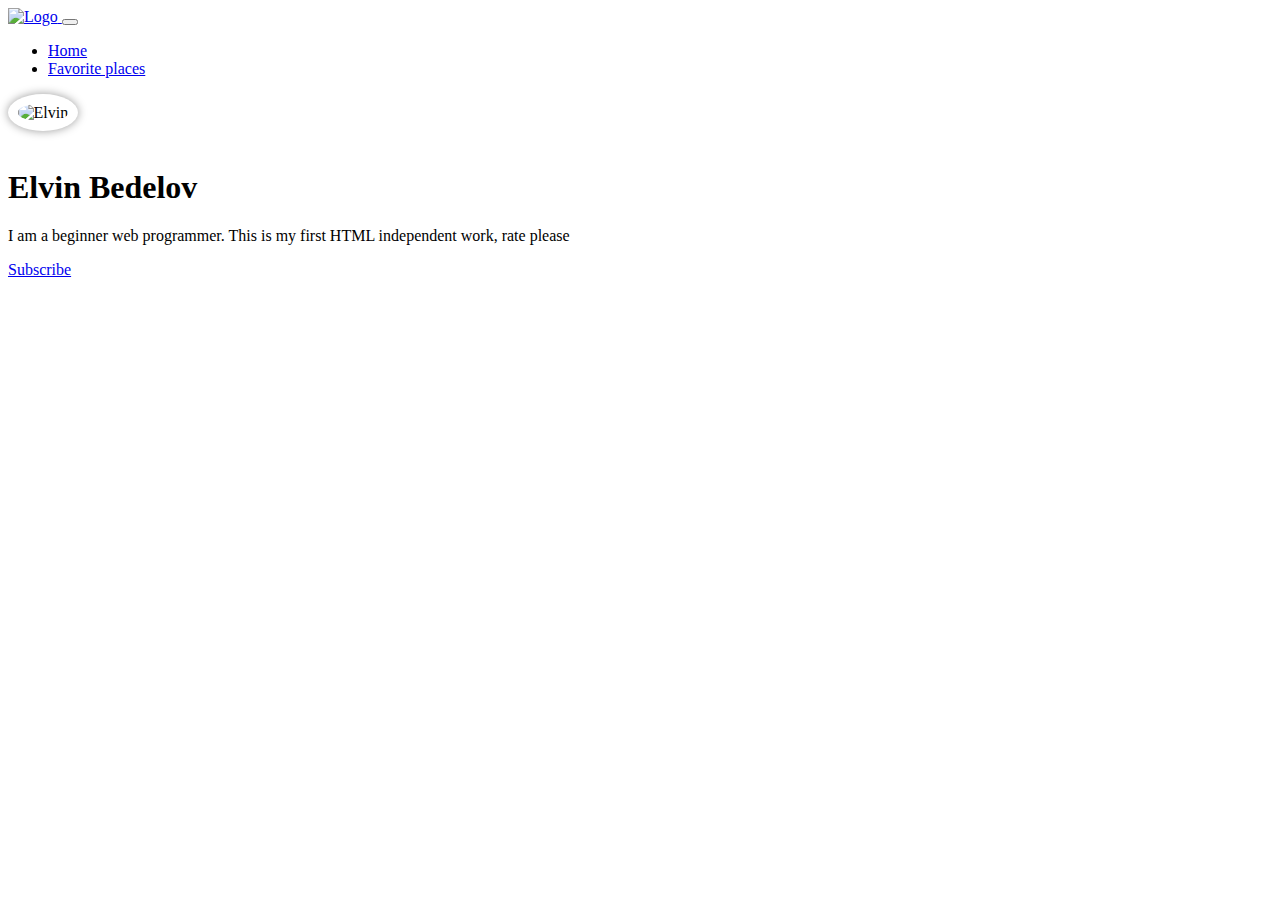
==== index.html @ 02257e4d "Add files via upload" ====
<!DOCTYPE html>
<html lang="en">
  <head>
    <meta charset="UTF-8" />
    <meta name="viewport" content="width=device-width, initial-scale=1.0" />
    <title>My page</title>
    <link
      href="https://cdn.jsdelivr.net/npm/bootstrap@5.3.0-alpha1/dist/css/bootstrap.min.css"
      rel="stylesheet"
      integrity="sha384-GLhlTQ8iRABdZLl6O3oVMWSktQOp6b7In1Zl3/Jr59b6EGGoI1aFkw7cmDA6j6gD"
      crossorigin="anonymous"
    />
    <script
      src="https://cdn.jsdelivr.net/npm/bootstrap@5.3.0-alpha1/dist/js/bootstrap.min.js"
      integrity="sha384-mQ93GR66B00ZXjt0YO5KlohRA5SY2XofN4zfuZxLkoj1gXtW8ANNCe9d5Y3eG5eD"
      crossorigin="anonymous"
    ></script>
    <link rel="apple-touch-icon" sizes="180x180" href="/apple-touch-icon.png" />
    <link rel="icon" type="image/png" sizes="32x32" href="/favicon-32x32.png" />
    <link rel="icon" type="image/png" sizes="16x16" href="/favicon-16x16.png" />
    <link rel="manifest" href="/site.webmanifest" />
    <style>
      .rounded-img {
        width: 60%;
        border-radius: 50%;
        box-shadow: 0 0 10px rgba(0, 0, 0, 0.4);
        padding: 0.6em;
        margin-bottom: 1em;
      }
    </style>
  </head>
  <body>
    <nav class="navbar navbar-expand-lg navbar-dark bg-dark">
      <div class="container">
        <a class="navbar-brand p-0" href="/">
          <img src="EB.png" alt="Logo" width="40" />
        </a>
        <button
          class="navbar-toggler"
          type="button"
          data-bs-toggle="collapse"
          data-bs-target="#navbarNav"
          aria-controls="navbarNav"
          aria-expanded="false"
          aria-label="Toggle navigation"
        >
          <span class="navbar-toggler-icon"></span>
        </button>
        <div class="collapse navbar-collapse" id="navbarNav">
          <ul class="navbar-nav">
            <li class="nav-item">
              <a class="nav-link active" aria-current="page" href="/">Home</a>
            </li>
            <li class="nav-item">
              <a class="nav-link" href="places.html">Favorite places</a>
            </li>
          </ul>
        </div>
      </div>
    </nav>
    <div class="container text-center my-5">
      <div class="row">
        <div class="col-lg-6 mx-auto">
          <img class="rounded-img" src="img.jpg" alt="Elvin" />
          <h1 class="fw-light">Elvin Bedelov</h1>
          <p class="lead text-muted">
            I am a beginner web programmer. This is my first HTML independent
            work, rate please
          </p>
          <a
            href="https://www.instagram.com/folzycs/?hl=tr"
            target="_blank"
            class="btn btn-primary"
          >
            Subscribe
          </a>
        </div>
      </div>
    </div>
  </body>
</html>
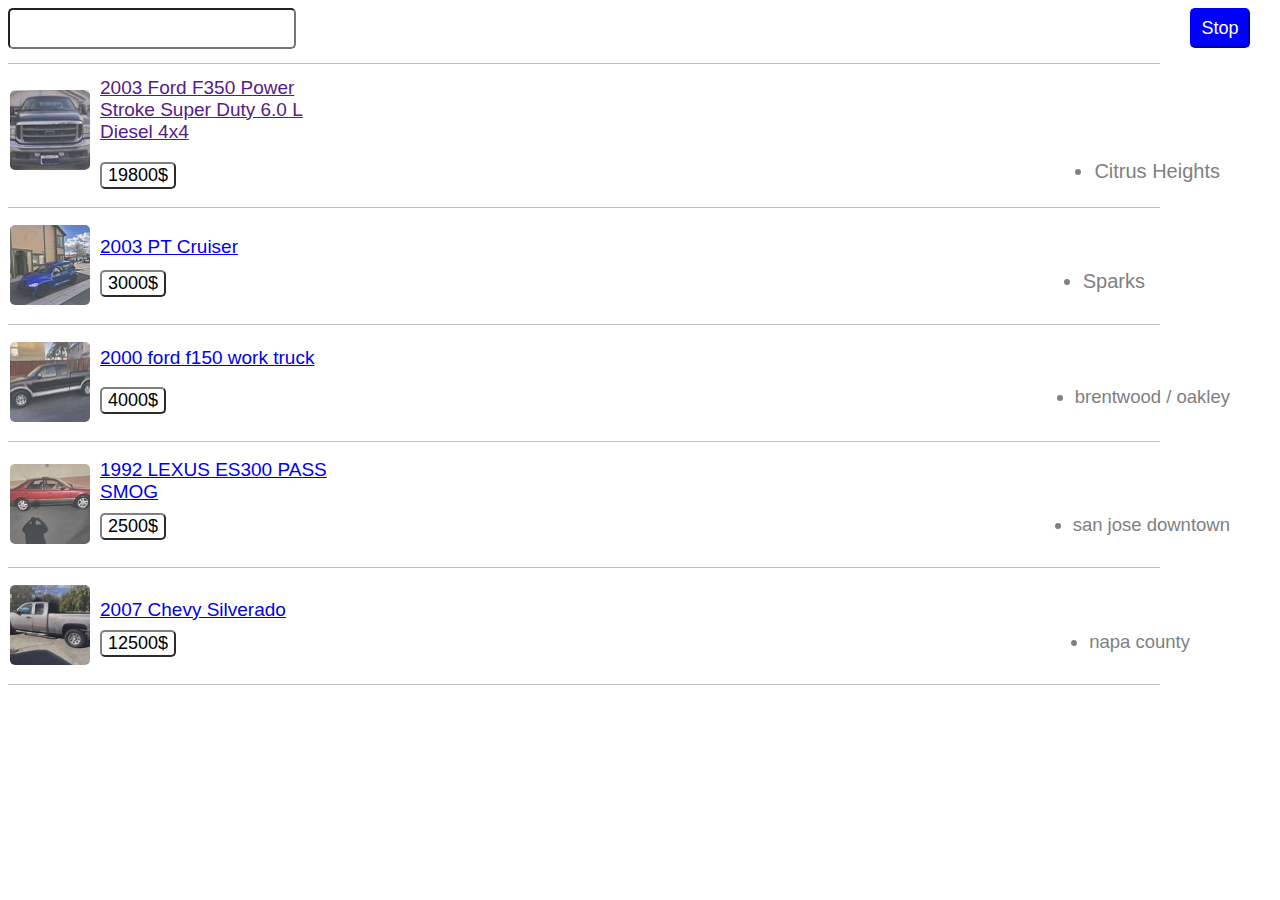
==== commit c43a4397: "Add files via upload" ====
--- a/index.html
+++ b/index.html
@@ -1,81 +1,49 @@
 <!DOCTYPE html>
-<html lang="en">
-  <head>
-    <meta charset="UTF-8" />
-    <meta name="viewport" content="width=device-width, initial-scale=1.0" />
-    <title>My page</title>
-    <link
-      href="https://cdn.jsdelivr.net/npm/bootstrap@5.3.0-alpha1/dist/css/bootstrap.min.css"
-      rel="stylesheet"
-      integrity="sha384-GLhlTQ8iRABdZLl6O3oVMWSktQOp6b7In1Zl3/Jr59b6EGGoI1aFkw7cmDA6j6gD"
-      crossorigin="anonymous"
-    />
-    <script
-      src="https://cdn.jsdelivr.net/npm/bootstrap@5.3.0-alpha1/dist/js/bootstrap.min.js"
-      integrity="sha384-mQ93GR66B00ZXjt0YO5KlohRA5SY2XofN4zfuZxLkoj1gXtW8ANNCe9d5Y3eG5eD"
-      crossorigin="anonymous"
-    ></script>
-    <link rel="apple-touch-icon" sizes="180x180" href="/apple-touch-icon.png" />
-    <link rel="icon" type="image/png" sizes="32x32" href="/favicon-32x32.png" />
-    <link rel="icon" type="image/png" sizes="16x16" href="/favicon-16x16.png" />
-    <link rel="manifest" href="/site.webmanifest" />
-    <style>
-      .rounded-img {
-        width: 60%;
-        border-radius: 50%;
-        box-shadow: 0 0 10px rgba(0, 0, 0, 0.4);
-        padding: 0.6em;
-        margin-bottom: 1em;
-      }
-    </style>
-  </head>
-  <body>
-    <nav class="navbar navbar-expand-lg navbar-dark bg-dark">
-      <div class="container">
-        <a class="navbar-brand p-0" href="/">
-          <img src="EB.png" alt="Logo" width="40" />
-        </a>
-        <button
-          class="navbar-toggler"
-          type="button"
-          data-bs-toggle="collapse"
-          data-bs-target="#navbarNav"
-          aria-controls="navbarNav"
-          aria-expanded="false"
-          aria-label="Toggle navigation"
-        >
-          <span class="navbar-toggler-icon"></span>
-        </button>
-        <div class="collapse navbar-collapse" id="navbarNav">
-          <ul class="navbar-nav">
-            <li class="nav-item">
-              <a class="nav-link active" aria-current="page" href="/">Home</a>
-            </li>
-            <li class="nav-item">
-              <a class="nav-link" href="places.html">Favorite places</a>
-            </li>
-          </ul>
-        </div>
-      </div>
-    </nav>
-    <div class="container text-center my-5">
-      <div class="row">
-        <div class="col-lg-6 mx-auto">
-          <img class="rounded-img" src="img.jpg" alt="Elvin" />
-          <h1 class="fw-light">Elvin Bedelov</h1>
-          <p class="lead text-muted">
-            I am a beginner web programmer. This is my first HTML independent
-            work, rate please
-          </p>
-          <a
-            href="https://www.instagram.com/folzycs/?hl=tr"
-            target="_blank"
-            class="btn btn-primary"
-          >
-            Subscribe
-          </a>
-        </div>
-      </div>
-    </div>
-  </body>
-</html>
+<html>
+<head>
+	<meta charset="utf-8">
+	<meta name="viewport" content="width=device-width, initial-scale=1">
+	<link rel="stylesheet" type="text/css" href="style.css">
+	<title>Sale Cars</title>
+</head>
+<body>
+<input type="text" name="">
+<button class="stop">Stop</button>
+<div class="line1"></div>
+<img class="photo1"src="img1.jpg">
+<a class="link1" href="">2003 Ford F350 Power <br> Stroke Super Duty 6.0 L <br> Diesel 4x4</a>
+<button class="cost1">19800$</button>
+	<ul class="dot1">
+<li>Citrus Heights</li>
+	</ul>
+	<div class="line2"></div>
+	<img class="photo2" src="img2.jpeg">
+	<a class="link2"href="#">2003 PT Cruiser</a>
+	<button class="cost2">3000$</button>
+<ul class="dot2">
+<li>Sparks</li>
+	</ul>
+	<div class="line3"></div>
+<img class="photo3" src="img3.jpeg">
+<a class="link3"href="#">2000 ford f150 work truck</a>
+	<button class="cost3">4000$</button>
+	<ul class="dot3">
+<li>brentwood / oakley</li>
+	</ul>
+	<div class="line4"></div>
+	<img class="photo4" src="img4.jpeg">
+	<a class="link4"href="#">1992 LEXUS ES300 PASS <br> SMOG</a>
+	<button class="cost4">2500$</button>
+	<ul class="dot4">
+<li>san jose downtown</li>
+	</ul>
+	<div class="line5"></div>
+	<img class="photo5" src="img5.jpeg">
+	<a class="link5"href="#">2007 Chevy Silverado</a>
+	<button class="cost5">12500$</button>
+	<ul class="dot5">
+<li>napa county</li>
+	</ul>
+		<div class="line6"></div>
+</body>
+</html>--- a/style.css
+++ b/style.css
@@ -0,0 +1,240 @@
+input{
+display:inline-block;
+width:280px;
+height:35px;
+border-radius:5px;
+}
+.stop{
+	position: absolute;
+	top:3px;
+	right:25px;
+	margin:5px;
+	width:60px;
+	height:40px;
+	background:blue;
+	color:white;
+	align-items: center;
+	font-size:18px;
+	border-color:blue;
+	border-radius:5px;
+font-family:Arial	;
+}
+
+.line1{
+	position: absolute;
+	top:7%;
+	width:90%;
+	height: 1px;
+	background:silver;
+}
+
+.photo1{
+	position: absolute;
+	left:10px;
+	top:10%;
+	width:80px;
+	height:80px;
+	border-radius:5px;
+}
+
+.link1{
+	position: absolute;
+	top:8.5%;
+	left:100px;
+	font-size:19px;
+	font-family:Arial	;
+}
+
+.cost1{
+	top:18%;
+	left:100px;
+	font-size:18px;
+position: absolute;
+background-color:white;
+border-color:gray;
+border-radius:5px;
+font-family:Arial	;
+}
+
+.dot1{
+	position:absolute;
+	right:60px;
+	top:15.6%;
+	font-size:20px;
+	color:gray;
+	font-family:Arial;
+}
+
+.line2{
+	position: absolute;
+	top:23%;
+	width:90%;
+	height: 1px;
+	background:silver;
+}
+.photo2{
+	position: absolute;
+	left:10px;
+	top:25%;
+	width:80px;
+	height:80px;
+	border-radius:5px;
+}
+
+.link2{
+	position: absolute;
+	top:26.2%;
+	left:100px;
+	font-size:19px;
+	font-family:Arial	;
+}
+.cost2{
+	top:30%;
+	left:100px;
+	font-size:18px;
+position: absolute;
+background-color:white;
+border-color:gray;
+border-radius:5px;
+font-family:Arial	;
+}
+
+.dot2{
+	position:absolute;
+	right:135px;
+	top:27.8%;
+	font-size:20px;
+	color:gray;
+	font-family:Arial;
+}
+.line3{
+	position: absolute;
+	top:36%;
+	width:90%;
+	height: 1px;
+	background:silver;
+}
+.photo3{
+	position: absolute;
+	left:10px;
+	top:38%;
+	width:80px;
+	height:80px;
+	border-radius:5px;
+}
+
+
+.link3{
+	position: absolute;
+	top:38.5%;
+	left:100px;
+	font-size:19px;
+	font-family:Arial	;
+}
+
+.cost3{
+	top:43%;
+	left:100px;
+	font-size:18px;
+position: absolute;
+background-color:white;
+border-color:gray;
+border-radius:5px;
+font-family:Arial	;
+}
+.dot3{
+	position:absolute;
+	right:50px;
+	top:40.8%;
+	font-size:18.5px;
+	color:gray;
+	font-family:Arial;
+}
+.line4{
+	position: absolute;
+	top:49%;
+	width:90%;
+	height: 1px;
+	background:silver;
+}
+.photo4{
+	position: absolute;
+	left:10px;
+	top:51.5%;
+	width:80px;
+	height:80px;
+	border-radius:5px;
+}
+
+.link4{
+	position: absolute;
+	top:51%;
+	left:100px;
+	font-size:19px;
+	font-family:Arial	;
+}
+.cost4{
+	top:57%;
+	left:100px;
+	font-size:18px;
+position: absolute;
+background-color:white;
+border-color:gray;
+border-radius:5px;
+font-family:Arial	;
+}
+.dot4{
+	position:absolute;
+	right:50px;
+	top:55%;
+	font-size:18.5px;
+	color:gray;
+	font-family:Arial;
+}
+.line5{
+	position: absolute;
+	top:63%;
+	width:90%;
+	height: 1px;
+	background:silver;
+}
+.photo5{
+	position: absolute;
+	left:10px;
+	top:65%;
+	width:80px;
+	height:80px;
+	border-radius:5px;
+}
+.link5{
+	position: absolute;
+	top:66.5%;
+	left:100px;
+	font-size:19px;
+	font-family:Arial	;
+}
+.cost5{
+	top:70%;
+	left:100px;
+	font-size:18px;
+position: absolute;
+background-color:white;
+border-color:gray;
+border-radius:5px;
+font-family:Arial	;
+}
+.dot5{
+	position:absolute;
+	right:90px;
+	top:68%;
+	font-size:18.5px;
+	color:gray;
+	font-family:Arial;
+}
+.line6{
+	position: absolute;
+	top:76%;
+	width:90%;
+	height: 1px;
+	background:silver;
+}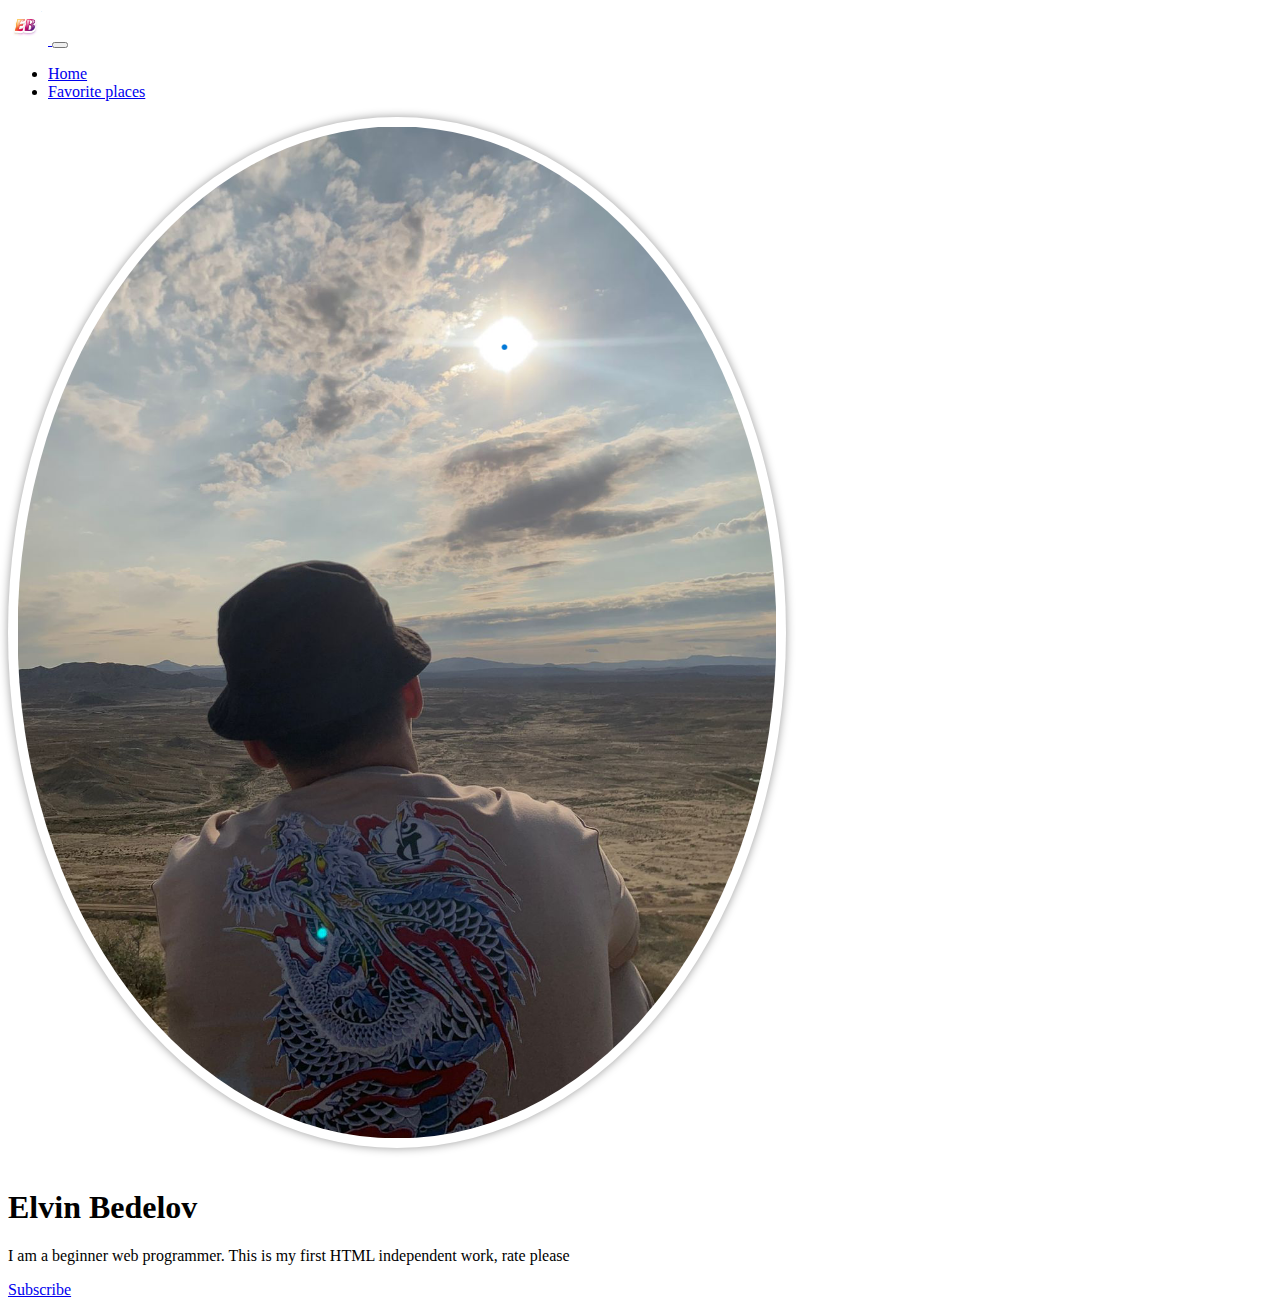
==== commit f25e73cf: "Lesson" ====
--- a/index.html
+++ b/index.html
@@ -1,49 +1,81 @@
 <!DOCTYPE html>
-<html>
-<head>
-	<meta charset="utf-8">
-	<meta name="viewport" content="width=device-width, initial-scale=1">
-	<link rel="stylesheet" type="text/css" href="style.css">
-	<title>Sale Cars</title>
-</head>
-<body>
-<input type="text" name="">
-<button class="stop">Stop</button>
-<div class="line1"></div>
-<img class="photo1"src="img1.jpg">
-<a class="link1" href="">2003 Ford F350 Power <br> Stroke Super Duty 6.0 L <br> Diesel 4x4</a>
-<button class="cost1">19800$</button>
-	<ul class="dot1">
-<li>Citrus Heights</li>
-	</ul>
-	<div class="line2"></div>
-	<img class="photo2" src="img2.jpeg">
-	<a class="link2"href="#">2003 PT Cruiser</a>
-	<button class="cost2">3000$</button>
-<ul class="dot2">
-<li>Sparks</li>
-	</ul>
-	<div class="line3"></div>
-<img class="photo3" src="img3.jpeg">
-<a class="link3"href="#">2000 ford f150 work truck</a>
-	<button class="cost3">4000$</button>
-	<ul class="dot3">
-<li>brentwood / oakley</li>
-	</ul>
-	<div class="line4"></div>
-	<img class="photo4" src="img4.jpeg">
-	<a class="link4"href="#">1992 LEXUS ES300 PASS <br> SMOG</a>
-	<button class="cost4">2500$</button>
-	<ul class="dot4">
-<li>san jose downtown</li>
-	</ul>
-	<div class="line5"></div>
-	<img class="photo5" src="img5.jpeg">
-	<a class="link5"href="#">2007 Chevy Silverado</a>
-	<button class="cost5">12500$</button>
-	<ul class="dot5">
-<li>napa county</li>
-	</ul>
-		<div class="line6"></div>
-</body>
-</html>+<html lang="en">
+  <head>
+    <meta charset="UTF-8" />
+    <meta name="viewport" content="width=device-width, initial-scale=1.0" />
+    <title>My page</title>
+    <link
+      href="https://cdn.jsdelivr.net/npm/bootstrap@5.3.0-alpha1/dist/css/bootstrap.min.css"
+      rel="stylesheet"
+      integrity="sha384-GLhlTQ8iRABdZLl6O3oVMWSktQOp6b7In1Zl3/Jr59b6EGGoI1aFkw7cmDA6j6gD"
+      crossorigin="anonymous"
+    />
+    <script
+      src="https://cdn.jsdelivr.net/npm/bootstrap@5.3.0-alpha1/dist/js/bootstrap.min.js"
+      integrity="sha384-mQ93GR66B00ZXjt0YO5KlohRA5SY2XofN4zfuZxLkoj1gXtW8ANNCe9d5Y3eG5eD"
+      crossorigin="anonymous"
+    ></script>
+    <link rel="apple-touch-icon" sizes="180x180" href="/apple-touch-icon.png" />
+    <link rel="icon" type="image/png" sizes="32x32" href="/favicon-32x32.png" />
+    <link rel="icon" type="image/png" sizes="16x16" href="/favicon-16x16.png" />
+    <link rel="manifest" href="/site.webmanifest" />
+    <style>
+      .rounded-img {
+        width: 60%;
+        border-radius: 50%;
+        box-shadow: 0 0 10px rgba(0, 0, 0, 0.4);
+        padding: 0.6em;
+        margin-bottom: 1em;
+      }
+    </style>
+  </head>
+  <body>
+    <nav class="navbar navbar-expand-lg navbar-dark bg-dark">
+      <div class="container">
+        <a class="navbar-brand p-0" href="/">
+          <img src="EB.png" alt="Logo" width="40" />
+        </a>
+        <button
+          class="navbar-toggler"
+          type="button"
+          data-bs-toggle="collapse"
+          data-bs-target="#navbarNav"
+          aria-controls="navbarNav"
+          aria-expanded="false"
+          aria-label="Toggle navigation"
+        >
+          <span class="navbar-toggler-icon"></span>
+        </button>
+        <div class="collapse navbar-collapse" id="navbarNav">
+          <ul class="navbar-nav">
+            <li class="nav-item">
+              <a class="nav-link active" aria-current="page" href="/">Home</a>
+            </li>
+            <li class="nav-item">
+              <a class="nav-link" href="places.html">Favorite places</a>
+            </li>
+          </ul>
+        </div>
+      </div>
+    </nav>
+    <div class="container text-center my-5">
+      <div class="row">
+        <div class="col-lg-6 mx-auto">
+          <img class="rounded-img" src="img.png" alt="Elvin" />
+          <h1 class="fw-light">Elvin Bedelov</h1>
+          <p class="lead text-muted">
+            I am a beginner web programmer. This is my first HTML independent
+            work, rate please
+          </p>
+          <a
+            href="https://www.instagram.com/folzycs/?hl=tr"
+            target="_blank"
+            class="btn btn-primary"
+          >
+            Subscribe
+          </a>
+        </div>
+      </div>
+    </div>
+  </body>
+</html>
